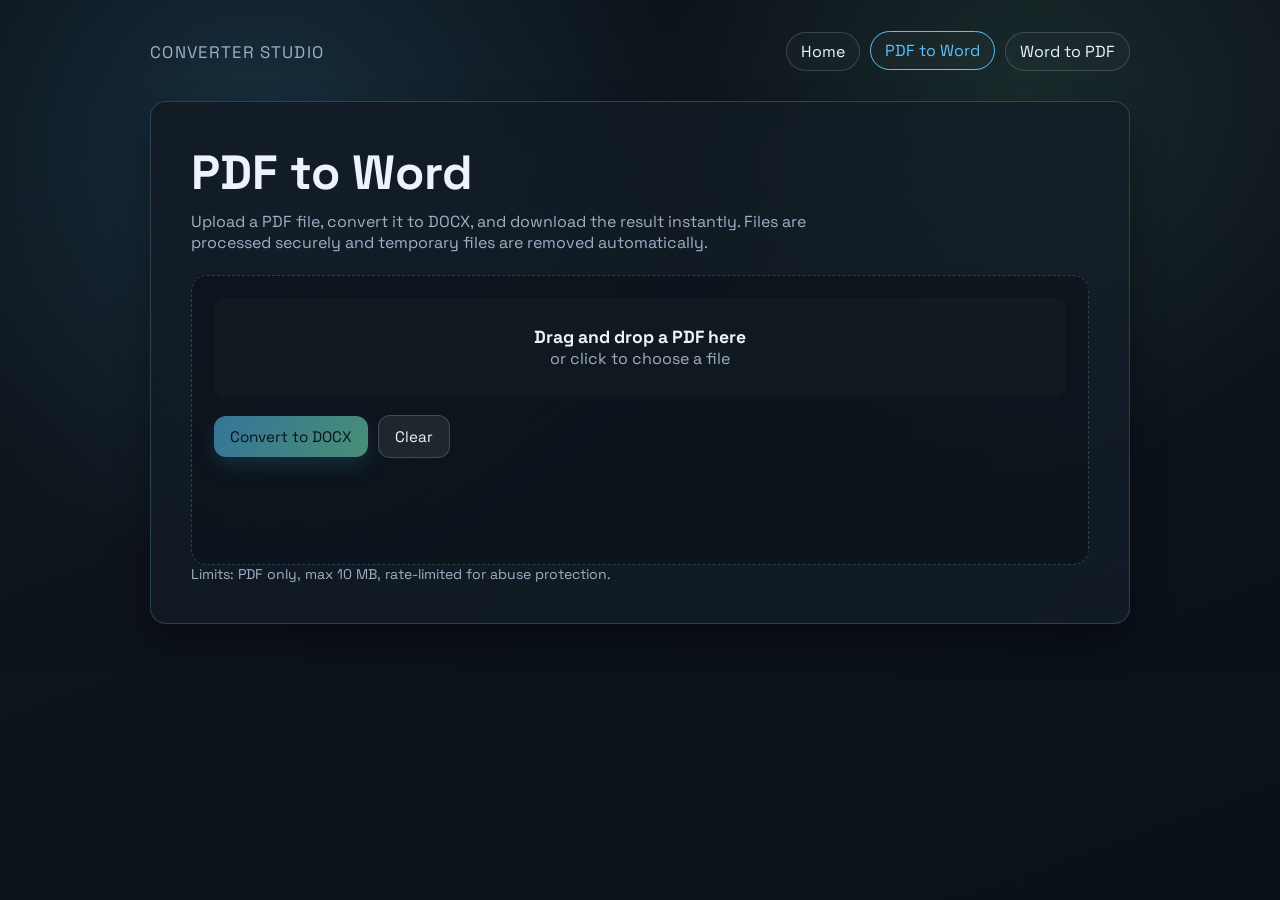
==== frontend/pdf-to-word.html @ 4cd16e10 "Prepare app for GitHub Pages frontend and Azure backend deployment" ====
<!DOCTYPE html>
<html lang="en">
<head>
    <meta charset="UTF-8" />
    <meta name="viewport" content="width=device-width, initial-scale=1.0" />
    <title>PDF to Word Converter</title>
    <link rel="stylesheet" href="./assets/css/styles.css" />
</head>
<body>
    <main class="app-shell">
        <nav class="top-nav">
            <div class="brand">Converter Studio</div>
            <div class="nav-links">
                <a class="nav-link" href="./index.html">Home</a>
                <a class="nav-link active" href="./pdf-to-word.html">PDF to Word</a>
                <a class="nav-link" href="./word-to-pdf.html">Word to PDF</a>
            </div>
        </nav>

        <section class="hero">
            <h1>PDF to Word</h1>
            <p>Upload a PDF file, convert it to DOCX, and download the result instantly. Files are processed securely and temporary files are removed automatically.</p>

            <div class="upload-card" id="upload-card">
                <form id="pdf-to-word-form">
                    <div class="drop-zone" id="drop-zone">
                        <strong>Drag and drop a PDF here</strong>
                        <span>or click to choose a file</span>
                    </div>
                    <input id="file-input" type="file" accept=".pdf" />

                    <div class="preview" id="file-preview"></div>

                    <div class="actions">
                        <button class="btn-primary" id="convert-btn" type="submit">Convert to DOCX</button>
                        <button class="btn-secondary" id="reset-btn" type="button">Clear</button>
                    </div>

                    <div class="status-wrap">
                        <div class="status" id="status"></div>
                        <div class="progress-track" id="progress-track">
                            <div class="progress-fill"></div>
                        </div>
                    </div>
                </form>
            </div>

            <p class="footer-note">Limits: PDF only, max 10 MB, rate-limited for abuse protection.</p>
        </section>
    </main>

    <script src="./assets/js/runtime-config.js"></script>
    <script src="./assets/js/converter.js"></script>
    <script>
        initConverter({
            formId: "pdf-to-word-form",
            dropZoneId: "drop-zone",
            fileInputId: "file-input",
            previewId: "file-preview",
            convertButtonId: "convert-btn",
            resetButtonId: "reset-btn",
            statusId: "status",
            progressTrackId: "progress-track",
            endpoint: "/api/pdf-to-word/convert",
            accept: ".pdf",
            expectedMimeType: "application/vnd.openxmlformats-officedocument.wordprocessingml.document",
        });
    </script>
</body>
</html>
---- frontend/assets/css/styles.css ----
@import url("https://fonts.googleapis.com/css2?family=Space+Grotesk:wght@400;500;700&family=IBM+Plex+Mono:wght@400;500&display=swap");

:root {
    --bg: #0e141b;
    --bg-soft: #16202c;
    --card: #111a23;
    --card-edge: rgba(137, 199, 255, 0.24);
    --text: #ecf3fb;
    --muted: #9db0c6;
    --accent: #59c2ff;
    --accent-2: #7af5bf;
    --danger: #ff6c82;
    --radius: 16px;
    --shadow: 0 18px 35px rgba(0, 0, 0, 0.35);
}

.landing-shell {
    min-height: 100vh;
    display: grid;
    place-items: center;
    padding: 28px 16px;
}

.landing-hero {
    width: min(980px, 100%);
    border-radius: 26px;
    border: 1px solid rgba(122, 245, 191, 0.2);
    background:
        linear-gradient(120deg, rgba(14, 22, 30, 0.8), rgba(16, 28, 38, 0.86)),
        radial-gradient(circle at 20% 15%, rgba(89, 194, 255, 0.25), transparent 44%);
    box-shadow: 0 35px 70px rgba(0, 0, 0, 0.45);
    padding: clamp(24px, 5vw, 48px);
    overflow: hidden;
    position: relative;
    animation: fade-up 0.7s ease both;
}

.landing-hero::before {
    content: "";
    position: absolute;
    inset: auto -12% -38% auto;
    width: 380px;
    height: 380px;
    border-radius: 50%;
    background: radial-gradient(circle, rgba(122, 245, 191, 0.22), rgba(122, 245, 191, 0));
    pointer-events: none;
}

.landing-kicker {
    margin: 0 0 8px;
    letter-spacing: 0.18em;
    text-transform: uppercase;
    color: var(--accent-2);
    font-size: 0.8rem;
}

.landing-hero h1 {
    margin: 0;
    font-size: clamp(2rem, 6vw, 3.5rem);
    line-height: 1.04;
}

.landing-subtitle {
    margin: 12px 0 0;
    color: var(--muted);
    max-width: 62ch;
}

.landing-grid {
    margin-top: 28px;
    display: grid;
    grid-template-columns: repeat(2, minmax(0, 1fr));
    gap: 16px;
}

.feature-card {
    position: relative;
    text-decoration: none;
    color: var(--text);
    border-radius: 18px;
    border: 1px solid rgba(255, 255, 255, 0.14);
    background: linear-gradient(150deg, rgba(255, 255, 255, 0.04), rgba(255, 255, 255, 0.01));
    padding: 20px;
    transition: transform 0.26s ease, border-color 0.26s ease, box-shadow 0.26s ease;
}

.feature-card:hover {
    transform: translateY(-5px);
    border-color: rgba(89, 194, 255, 0.56);
    box-shadow: 0 14px 28px rgba(0, 0, 0, 0.35);
}

.feature-chip {
    display: inline-block;
    padding: 6px 10px;
    font-size: 0.74rem;
    letter-spacing: 0.08em;
    text-transform: uppercase;
    border: 1px solid rgba(122, 245, 191, 0.36);
    border-radius: 999px;
    color: var(--accent-2);
}

.feature-card h2 {
    margin: 12px 0 8px;
    font-size: 1.45rem;
}

.feature-card p {
    margin: 0;
    color: var(--muted);
    line-height: 1.45;
}

.feature-cta {
    display: inline-block;
    margin-top: 16px;
    color: var(--accent);
    font-weight: 700;
}

.landing-note {
    margin-top: 16px;
    font-size: 0.9rem;
    color: var(--muted);
}

* {
    box-sizing: border-box;
}

html,
body {
    margin: 0;
    padding: 0;
    min-height: 100%;
    font-family: "Space Grotesk", sans-serif;
    background:
        radial-gradient(circle at 20% 20%, rgba(89, 194, 255, 0.16), transparent 38%),
        radial-gradient(circle at 80% 15%, rgba(122, 245, 191, 0.1), transparent 32%),
        linear-gradient(160deg, #0a1016 0%, #0e141b 45%, #0a1119 100%);
    color: var(--text);
}

.app-shell {
    max-width: 980px;
    margin: 0 auto;
    padding: 28px 18px 40px;
}

.top-nav {
    display: flex;
    align-items: center;
    justify-content: space-between;
    margin-bottom: 30px;
    gap: 16px;
}

.brand {
    font-size: 1.05rem;
    letter-spacing: 0.08em;
    text-transform: uppercase;
    color: var(--muted);
}

.nav-links {
    display: flex;
    gap: 10px;
    flex-wrap: wrap;
}

.nav-link {
    color: var(--text);
    text-decoration: none;
    border: 1px solid rgba(255, 255, 255, 0.16);
    border-radius: 999px;
    padding: 8px 14px;
    transition: all 0.22s ease;
    background: rgba(255, 255, 255, 0.02);
}

.nav-link:hover,
.nav-link.active {
    border-color: var(--accent);
    color: var(--accent);
    transform: translateY(-1px);
}

.hero {
    border: 1px solid rgba(137, 199, 255, 0.22);
    border-radius: var(--radius);
    background: linear-gradient(145deg, rgba(17, 26, 35, 0.88), rgba(20, 31, 42, 0.72));
    box-shadow: var(--shadow);
    padding: clamp(20px, 4vw, 40px);
    animation: fade-up 0.6s ease both;
}

.hero h1 {
    margin-top: 0;
    margin-bottom: 8px;
    font-size: clamp(1.8rem, 3.8vw, 2.5rem);
}

.hero p {
    margin: 0;
    color: var(--muted);
    max-width: 66ch;
}

.upload-card {
    margin-top: 22px;
    border: 1px dashed var(--card-edge);
    border-radius: var(--radius);
    background: rgba(10, 16, 22, 0.55);
    padding: 22px;
    transition: border-color 0.2s ease, transform 0.2s ease;
}

.upload-card.drag-over {
    border-color: var(--accent-2);
    transform: scale(1.01);
}

.drop-zone {
    text-align: center;
    padding: 28px 14px;
    border-radius: 12px;
    background: rgba(255, 255, 255, 0.02);
    cursor: pointer;
    transition: background 0.2s ease;
}

.drop-zone:hover {
    background: rgba(255, 255, 255, 0.05);
}

.drop-zone strong {
    display: block;
    font-size: 1.1rem;
}

.drop-zone span {
    color: var(--muted);
}

input[type="file"] {
    display: none;
}

.preview {
    margin-top: 16px;
    padding: 14px;
    border-radius: 12px;
    background: rgba(255, 255, 255, 0.03);
    display: none;
    font-family: "IBM Plex Mono", monospace;
    font-size: 0.9rem;
    word-break: break-word;
    overflow-wrap: break-word;
    max-width: 100%;
}

.preview.visible {
    display: block;
}

.actions {
    margin-top: 18px;
    display: flex;
    align-items: center;
    gap: 10px;
    flex-wrap: wrap;
}

button {
    border: none;
    border-radius: 12px;
    padding: 11px 16px;
    font-size: 0.95rem;
    font-family: inherit;
    cursor: pointer;
    transition: transform 0.2s ease, box-shadow 0.2s ease, opacity 0.2s ease;
}

button:disabled {
    opacity: 0.55;
    cursor: not-allowed;
}

.btn-primary {
    color: #04141b;
    background: linear-gradient(120deg, var(--accent), var(--accent-2));
    box-shadow: 0 8px 18px rgba(89, 194, 255, 0.26);
}

.btn-secondary {
    color: var(--text);
    background: rgba(255, 255, 255, 0.08);
    border: 1px solid rgba(255, 255, 255, 0.16);
}

button:hover:not(:disabled) {
    transform: translateY(-1px);
}

.status-wrap {
    margin-top: 20px;
    min-height: 64px;
}

.status {
    padding: 12px 14px;
    border-radius: 12px;
    display: none;
}

.status.visible {
    display: block;
    animation: fade-up 0.25s ease both;
}

.status.error {
    background: rgba(255, 108, 130, 0.13);
    border: 1px solid rgba(255, 108, 130, 0.35);
    color: #ffd4dd;
}

.status.success {
    background: rgba(122, 245, 191, 0.11);
    border: 1px solid rgba(122, 245, 191, 0.34);
    color: #d7fff0;
}

.spinner {
    width: 22px;
    height: 22px;
    border-radius: 50%;
    border: 3px solid rgba(255, 255, 255, 0.24);
    border-top-color: var(--accent);
    animation: spin 0.8s linear infinite;
    display: inline-block;
    vertical-align: middle;
    margin-right: 10px;
}

.progress-track {
    width: 100%;
    height: 8px;
    border-radius: 999px;
    background: rgba(255, 255, 255, 0.1);
    overflow: hidden;
    margin-top: 10px;
    display: none;
}

.progress-track.visible {
    display: block;
}

.progress-fill {
    width: 35%;
    height: 100%;
    border-radius: inherit;
    background: linear-gradient(90deg, var(--accent), var(--accent-2));
    animation: loading 1.05s ease-in-out infinite;
}

.footer-note {
    margin-top: 18px;
    color: var(--muted);
    font-size: 0.88rem;
}

@keyframes spin {
    to {
        transform: rotate(360deg);
    }
}

@keyframes loading {
    0% {
        transform: translateX(-130%);
    }
    100% {
        transform: translateX(320%);
    }
}

@keyframes fade-up {
    from {
        opacity: 0;
        transform: translateY(8px);
    }
    to {
        opacity: 1;
        transform: translateY(0);
    }
}

/* Tablet breakpoint: 768px */
@media (max-width: 768px) {
    .app-shell {
        padding: 16px 12px 30px;
    }

    .top-nav {
        flex-direction: column;
        align-items: flex-start;
        gap: 12px;
        padding: 10px 12px;
    }

    .brand {
        font-size: 0.95rem;
    }

    .hero h1 {
        font-size: clamp(1.6rem, 4vw, 2.2rem);
    }

    .upload-card {
        padding: 16px;
    }
}

/* Mobile breakpoint: 600px */
@media (max-width: 600px) {
    .app-shell {
        padding: 12px 8px 24px;
    }

    .top-nav {
        position: relative;
        gap: 8px;
        padding: 8px 10px;
    }

    .nav-link {
        padding: 6px 10px;
        font-size: 0.9rem;
    }

    .hero {
        margin-top: 20px;
    }

    .hero h1 {
        font-size: clamp(1.4rem, 3.5vw, 1.9rem);
    }

    .hero p {
        font-size: clamp(0.9rem, 1.8vw, 1rem);
    }

    .upload-card {
        margin-top: 16px;
        padding: 14px;
        border-radius: 12px;
    }

    .drop-zone {
        padding: 20px 10px;
    }

    .drop-zone strong {
        font-size: 1rem;
    }

    .drop-zone span {
        font-size: 0.85rem;
    }

    .actions {
        flex-direction: column;
        align-items: stretch;
        margin-top: 12px;
        gap: 8px;
    }

    button {
        width: 100%;
        min-height: 48px;
        padding: 12px;
        font-size: 0.9rem;
    }

    .preview {
        font-size: 0.85rem;
        padding: 12px;
    }

    .footer-note {
        font-size: 0.8rem;
        margin-top: 12px;
    }
}

/* Large desktop: 1200px+ */
@media (min-width: 1200px) {
    .app-shell {
        padding: 32px 0 48px;
    }

    .hero h1 {
        font-size: 3rem;
    }
}

/* Touch device optimizations */
@media (hover: none) and (pointer: coarse) {
    button:hover {
        transform: none;
    }

    button:active {
        transform: scale(0.98);
    }

    .nav-link:hover {
        background: rgba(255, 255, 255, 0.04);
    }
}

/* Respects motion preferences for accessibility */
@media (prefers-reduced-motion: reduce) {
    * {
        animation-duration: 0.01ms !important;
        animation-iteration-count: 1 !important;
        transition-duration: 0.01ms !important;
    }
}
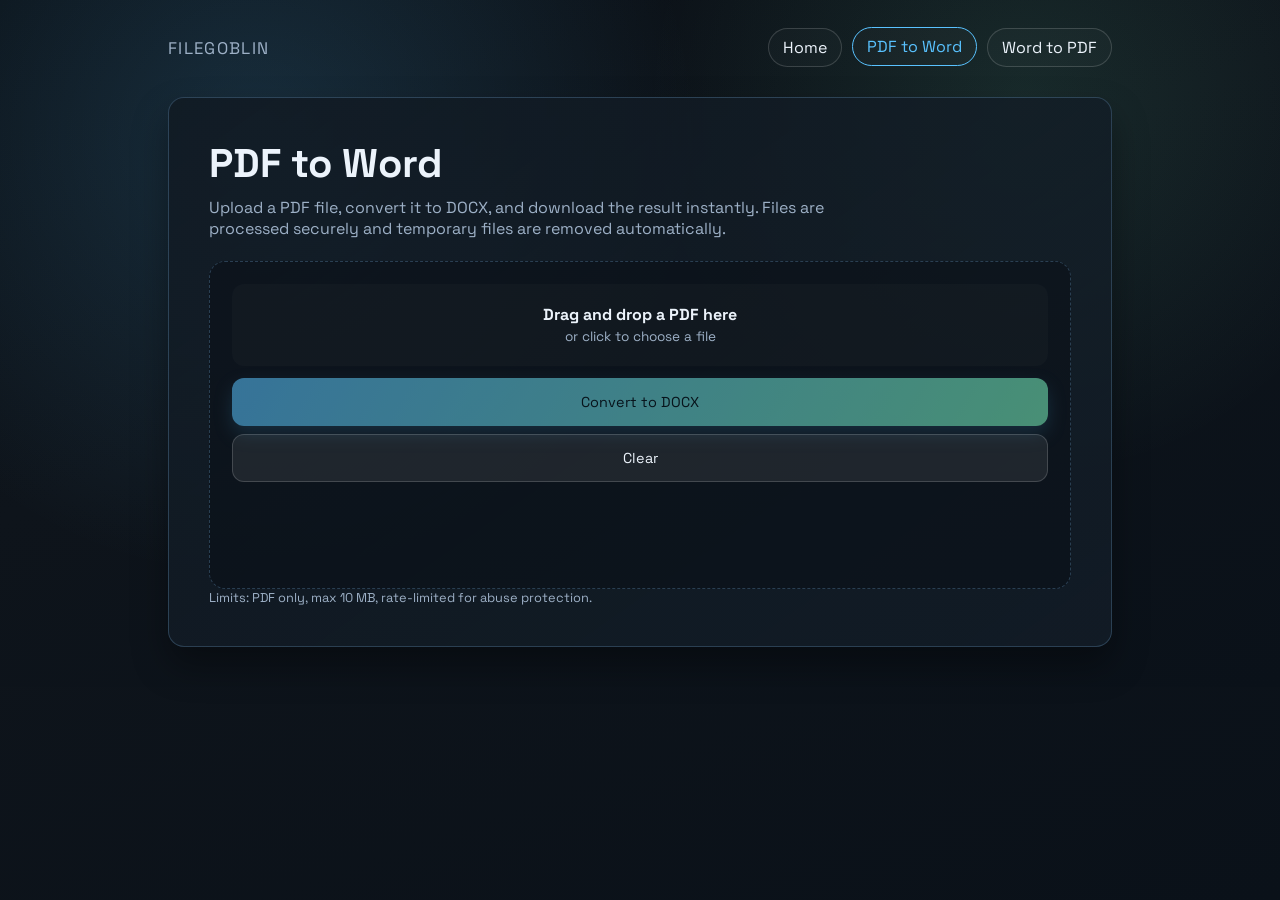
==== commit b595a0e5: "Add SEO improvements: meta tags, robots.txt, sitemap.xml, and logo support" ====
--- a/frontend/pdf-to-word.html
+++ b/frontend/pdf-to-word.html
@@ -3,17 +3,31 @@
 <head>
     <meta charset="UTF-8" />
     <meta name="viewport" content="width=device-width, initial-scale=1.0" />
-    <title>PDF to Word Converter</title>
+    <meta name="description" content="Convert PDF files to Word (DOCX) instantly. Fast, secure, and free. No sign-up required." />
+    <meta name="keywords" content="PDF to Word, PDF converter, DOCX, convert PDF, file converter" />
+    <meta name="robots" content="index, follow" />
+    
+    <!-- Open Graph -->
+    <meta property="og:type" content="website" />
+    <meta property="og:title" content="PDF to Word Converter - FileGoblin" />
+    <meta property="og:description" content="Convert your PDF files to editable Word documents instantly." />
+    <meta property="og:url" content="https://filegoblin.dev/pdf-to-word" />
+    
+    <!-- Canonical URL -->
+    <link rel="canonical" href="https://filegoblin.dev/pdf-to-word" />
+    
+    <link rel="icon" type="image/png" href="/assets/images/logo.png" />
+    <title>PDF to Word Converter - Convert PDF to DOCX | FileGoblin</title>
     <link rel="stylesheet" href="./assets/css/styles.css" />
 </head>
 <body>
     <main class="app-shell">
         <nav class="top-nav">
-            <div class="brand">Converter Studio</div>
+            <div class="brand">FileGoblin</div>
             <div class="nav-links">
-                <a class="nav-link" href="./index.html">Home</a>
-                <a class="nav-link active" href="./pdf-to-word.html">PDF to Word</a>
-                <a class="nav-link" href="./word-to-pdf.html">Word to PDF</a>
+                <a class="nav-link" href="/">Home</a>
+                <a class="nav-link active" href="/pdf-to-word">PDF to Word</a>
+                <a class="nav-link" href="/word-to-pdf">Word to PDF</a>
             </div>
         </nav>
 
--- a/frontend/assets/css/styles.css
+++ b/frontend/assets/css/styles.css
@@ -451,6 +451,21 @@
     .hero p {
         font-size: clamp(0.9rem, 1.8vw, 1rem);
     }
+}
+
+.brand-logo {
+    display: flex;
+    align-items: center;
+    text-decoration: none;
+    height: 40px;
+}
+
+.brand-logo img {
+    height: 40px;
+    width: auto;
+    display: block;
+}
+    }
 
     .upload-card {
         margin-top: 16px;
